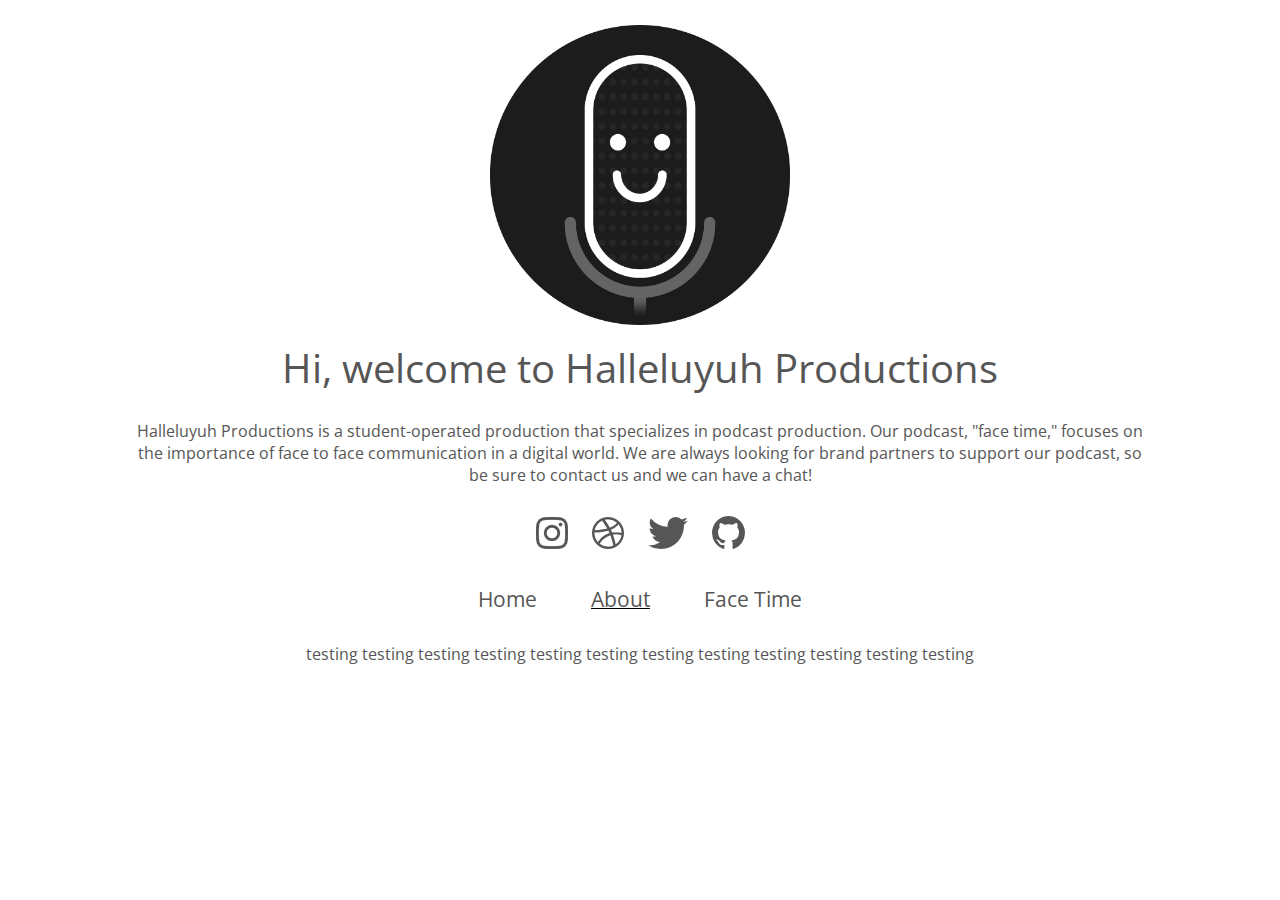
==== about.html @ d64d95d2 "commit" ====
<!DOCTYPE html>
<html>
<head>
    <title>Alex Bracken</title>
    <link rel=stylesheet type="text/css" href='css/main.css'>
    <link href="https://fonts.googleapis.com/css?family=Open+Sans:300,400" rel="stylesheet">
</head>

<body>
    <div class='wrapper'>
        
        <img src= 'images/profile.png' class= 'profile' alt="profile image">
        
        <h1 class='headline'>Hi, welcome to Halleluyuh Productions</h1>
        
        <p>Halleluyuh Productions is a student-operated production that specializes in podcast production. Our podcast, "face time," focuses on the importance of face to face communication in a digital world. We are always looking for brand partners to support our podcast, so be sure to contact us and we can have a chat!</p>
        
        
        <div class='social'>
            <ul>
                <li><a href='https://instagram.com/brckns'><img src="images/instagram.png"></a></li>
                <li><a href='https://dribbble.com/alexbracken'><img src="images/dribbble.png"></a></li>
                <li><a href='https://twitter.com/thealexbracken'><img src="images/twitter.png"></a></li>
                <li><a href='https://github.com/alexbracken'><img src="images/github.png"></a></li>
            </ul>
        </div>
        
        <div class='nav'>
            <ul>
                <li><a href='index.html'>Home</a></li>
                <li  class='currentPage'><a href='about.html'>About</a></li>
                <li><a href='photography.html'>Face Time</a></li>
            </ul>
        </div>
        
        <div class='content'>
            <p>testing testing testing testing testing testing testing testing testing testing testing testing</p>
        
        </div>
        
        
        
        
        
        
        <!--
        <div class='gallery'>
            <div class='gallery-column column1'>
                <a href='images/metavari1.jpg'><img class='gallery-img'src="images/metavari1.jpg"></a>
                <a href='images/ROJO.jpg'><img class='gallery-img'src="images/ROJO.jpg"></a>
            </div>
            <div class='gallery-column column2'>
                <a href="images/interstellar1.jpg"><img class='gallery-img'src='images/interstellar1.jpg'></a>
                <a href="images/boniver.jpg"><img class='gallery-img'src='images/boniver.jpg'></a>
            </div>
        </div>
        -->
    </div>
</body>
</html>
---- css/main.css ----
/********** GLOBALS **********/
* {
    margin: 0;
    padding: 0;
    border: 0;
    outline: 0;
    font-size: 100%;
    vertical-align: baseline;
    background: transparent;
}

html {
    font-family: "Open Sans", sans-serif;
}

h1{
    font-size: 30pt;
    font-weight: 400;
    color: #565656
}

p{
    font-size: 16px;
    font-weight: 400;
    color: #565656
}

a{
    font-size: 18px;
    font-weight: 400;
    color: #565656;
    text-decoration: none;
}

.wrapper{
    width: 50%;
    padding-right: 25%;
    padding-left: 25%;
    text-align: center;
}




/********** Main CSS **********/

.profile {
    padding-top: 25px;
    padding-bottom: 10px;
    align-content: center;
    width: 300px;
}

.headline{
    margin-bottom: 25px;
}

.categoryTitle{
    margin-top: 40px;
    margin-bottom: 10px;
}

.social{
    list-style-type: none;
    margin-top: 30px;
}

.social ul li{
    display: inline;
    margin: 10px;
}

.nav{
    list-style-type: none;
    margin-top: 30px;
}

.nav ul li{
    display: inline;
    padding-left: 25px;
    padding-right: 25px;
    text-align: center;
}

.currentPage{
    text-decoration: underline;
}

.content{
    margin-top: 30px;
}

/********** Gallery **********/

.gallery{
    margin-top: 50px;
}

.column1{
    float: left;
    width: 49.5%;
}

.column2{
    float: right;
    width: 49.5%;
}

.gallery-img{
    width: 100%;
    float: left;
}

.column1 .gallery-img{
    padding: 1%;
    padding-right: .5%;
}

.column2 .gallery-img{
    padding: 1%;
    padding-left: .5%;
}


.developmentNav a{
    font-weight: bold;
}



@media only screen and (max-width: 1300px){
    .wrapper{
        width: 80%;
        padding-right: 10%;
        padding-left: 10%;
        text-align: center;
    }
    
    p {
        font-size: 12pt;
    }
    
    .nav a{
        font-size: 16pt;
    }
}
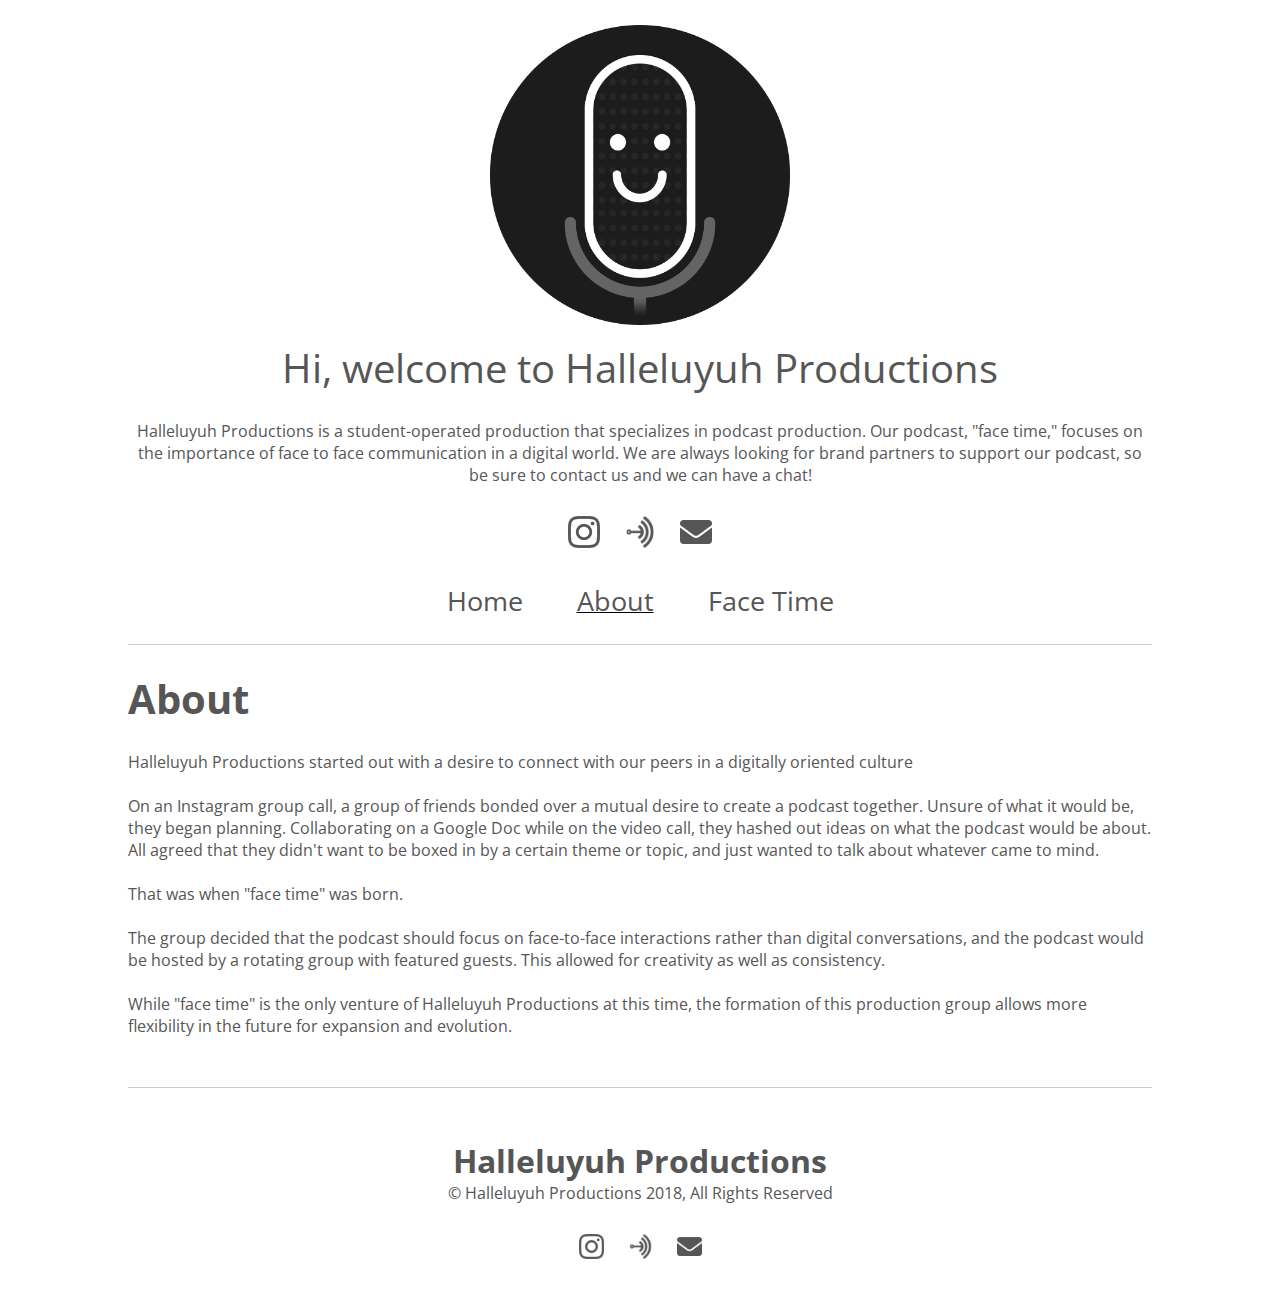
==== commit fe25c9f9: "working final commit" ====
--- a/about.html
+++ b/about.html
@@ -18,27 +18,56 @@
         
         <div class='social'>
             <ul>
-                <li><a href='https://instagram.com/brckns'><img src="images/instagram.png"></a></li>
-                <li><a href='https://dribbble.com/alexbracken'><img src="images/dribbble.png"></a></li>
-                <li><a href='https://twitter.com/thealexbracken'><img src="images/twitter.png"></a></li>
-                <li><a href='https://github.com/alexbracken'><img src="images/github.png"></a></li>
+                        <li><a href='https://instagram.com/halleluyuhproductions'><img src="images/instagram.png"></a></li>
+                        <li><a href='https://anchor.fm/facetime'><img src="images/anchor.png"></a></li>
+                        <li><a href='mailto:facetimepodcast@gmail.com'><img src="images/email.png"></a></li>
             </ul>
         </div>
         
         <div class='nav'>
             <ul>
                 <li><a href='index.html'>Home</a></li>
-                <li  class='currentPage'><a href='about.html'>About</a></li>
-                <li><a href='photography.html'>Face Time</a></li>
+                <li  class='currentPage'><a href='#'>About</a></li>
+                <li><a href='facetime.html'>Face Time</a></li>
             </ul>
         </div>
         
+        
+        <hr>
+        
+        
+        
         <div class='content'>
-            <p>testing testing testing testing testing testing testing testing testing testing testing testing</p>
+            
+            <h1 class="contentTitle">About</h1>
+            <p>Halleluyuh Productions started out with a desire to connect with our peers in a digitally oriented culture</p>
+            <br>
+            <p>On an Instagram group call, a group of friends bonded over a mutual desire to create a podcast together. Unsure of what it would be, they began planning. Collaborating on a Google Doc while on the video call, they hashed out ideas on what the podcast would be about. All agreed that they didn't want to be boxed in by a certain theme or topic, and just wanted to talk about whatever came to mind.</p>
+            <br>
+            <p>That was when "face time" was born.</p>
+            <br>
+            <p>The group decided that the podcast should focus on face-to-face interactions rather than digital conversations, and the podcast would be hosted by a rotating group with featured guests. This allowed for creativity as well as consistency.</p>
+            <br>
+            <p>While "face time" is the only venture of Halleluyuh Productions at this time, the formation of this production group allows more flexibility in the future for expansion and evolution.</p>
         
         </div>
         
+        <hr>
         
+        <div class='footer'>
+            <div class='footerContent'>
+                <h1 class="footerTitle">Halleluyuh Productions</h1>
+                <p class='copyright'>&copy; Halleluyuh Productions 2018, All Rights Reserved</p>
+                <div class='socialFooter'>
+                    <ul>
+                        <li><a href='https://instagram.com/halleluyuhproductions'><img src="images/instagram.png"></a></li>
+                        <li><a href='https://anchor.fm/facetime'><img src="images/anchor.png"></a></li>
+                        <li><a href='mailto:facetimepodcast@gmail.com'><img src="images/email.png"></a></li>
+                    </ul>
+                </div>
+            </div>
+            
+        </div>
         
         
         
--- a/css/main.css
+++ b/css/main.css
@@ -82,12 +82,69 @@
     text-align: center;
 }
 
+.nav ul li a{
+    font-size: 20pt;
+}
+
 .currentPage{
     text-decoration: underline;
 }
 
 .content{
+    margin-top: 0px;
+    margin-bottom: 50px;
+    text-align: left;
+}
+
+
+hr {
+    display: block;
+    height: 1px;
+    border: 0;
+    border-top: 1px solid #ccc;
+    margin: 1em 0;
+    padding: 0;
+    margin-top: 25px;
+    margin-bottom: 25px;
+}
+
+.contentTitle{
+    font-weight: bold;
+    margin-bottom: 25px;
+}
+
+
+.footer{
+    margin-top: 50px;
+    margin-bottom: 50px;
+}
+
+.footerContent{
+    text-align: center;
+}
+
+.footerTitle{
+    font-weight: bold;
+    font-size: 24pt;
+}
+
+
+.socialFooter{
+    list-style-type: none;
     margin-top: 30px;
+}
+
+.socialFooter ul li{
+    display: inline;
+    margin: 10px;
+}
+
+.socialFooter ul li img{
+    width: 25px;
+}
+
+.copyright{
+    font-size: 12pt;
 }
 
 /********** Gallery **********/
@@ -125,6 +182,11 @@
 .developmentNav a{
     font-weight: bold;
 }
+
+
+
+
+/********** Gallery **********/
 
 
 
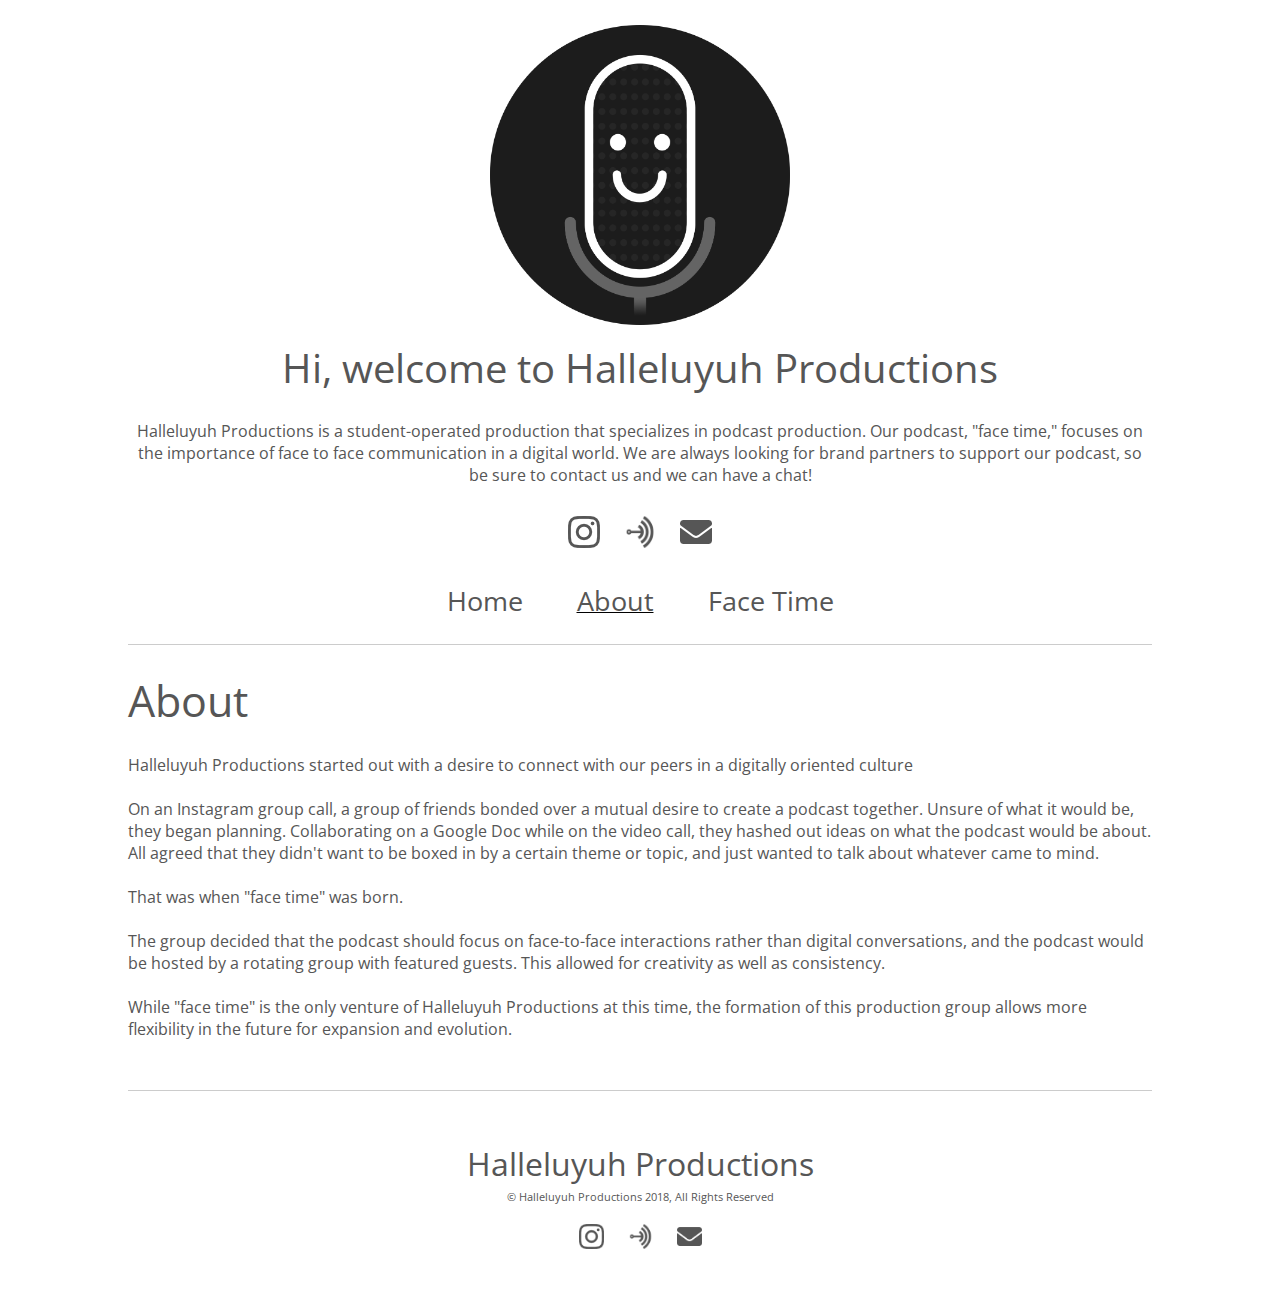
==== commit 6cc9ac38: "small changes" ====
--- a/about.html
+++ b/about.html
@@ -4,6 +4,8 @@
     <title>Alex Bracken</title>
     <link rel=stylesheet type="text/css" href='css/main.css'>
     <link href="https://fonts.googleapis.com/css?family=Open+Sans:300,400" rel="stylesheet">
+    <link rel="shortcut icon" href="/favicon.ico" type="image/x-icon">
+    <link rel="icon" href="/favicon.ico" type="image/x-icon">
 </head>
 
 <body>
@@ -28,7 +30,7 @@
             <ul>
                 <li><a href='index.html'>Home</a></li>
                 <li  class='currentPage'><a href='#'>About</a></li>
-                <li><a href='facetime.html'>Face Time</a></li>
+                <li><a href='https://anchor.fm/facetime'>Face Time</a></li>
             </ul>
         </div>
         
--- a/css/main.css
+++ b/css/main.css
@@ -109,7 +109,7 @@
 }
 
 .contentTitle{
-    font-weight: bold;
+    font-size: 32pt;
     margin-bottom: 25px;
 }
 
@@ -124,14 +124,13 @@
 }
 
 .footerTitle{
-    font-weight: bold;
     font-size: 24pt;
 }
 
 
 .socialFooter{
     list-style-type: none;
-    margin-top: 30px;
+    margin-top: 20px;
 }
 
 .socialFooter ul li{
@@ -144,7 +143,8 @@
 }
 
 .copyright{
-    font-size: 12pt;
+    font-size: 8pt;
+    margin-top: 5px;
 }
 
 /********** Gallery **********/
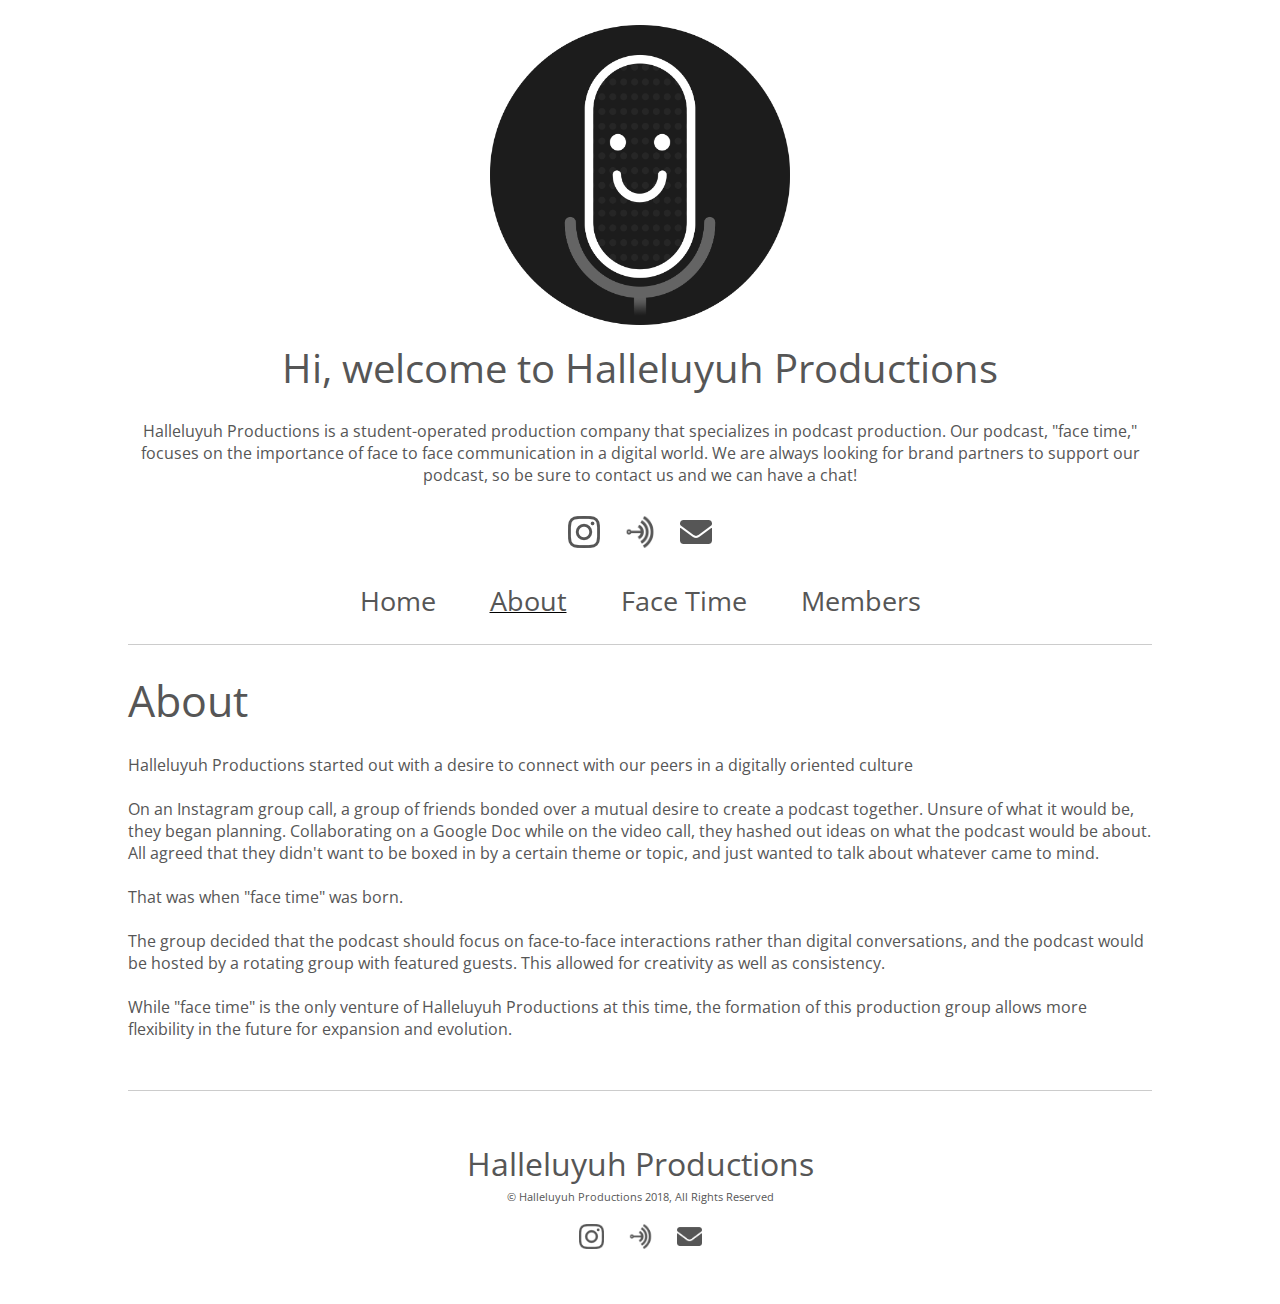
==== commit 5a5b9134: "members changes" ====
--- a/about.html
+++ b/about.html
@@ -1,7 +1,7 @@
 <!DOCTYPE html>
 <html>
 <head>
-    <title>Alex Bracken</title>
+    <title>About</title>
     <link rel=stylesheet type="text/css" href='css/main.css'>
     <link href="https://fonts.googleapis.com/css?family=Open+Sans:300,400" rel="stylesheet">
     <link rel="shortcut icon" href="/favicon.ico" type="image/x-icon">
@@ -15,7 +15,7 @@
         
         <h1 class='headline'>Hi, welcome to Halleluyuh Productions</h1>
         
-        <p>Halleluyuh Productions is a student-operated production that specializes in podcast production. Our podcast, "face time," focuses on the importance of face to face communication in a digital world. We are always looking for brand partners to support our podcast, so be sure to contact us and we can have a chat!</p>
+        <p>Halleluyuh Productions is a student-operated production company that specializes in podcast production. Our podcast, "face time," focuses on the importance of face to face communication in a digital world. We are always looking for brand partners to support our podcast, so be sure to contact us and we can have a chat!</p>
         
         
         <div class='social'>
@@ -31,6 +31,7 @@
                 <li><a href='index.html'>Home</a></li>
                 <li  class='currentPage'><a href='#'>About</a></li>
                 <li><a href='https://anchor.fm/facetime'>Face Time</a></li>
+                <li><a href='members.html'>Members</a></li>
             </ul>
         </div>
         
--- a/css/main.css
+++ b/css/main.css
@@ -147,6 +147,48 @@
     margin-top: 5px;
 }
 
+.profileImg{
+    width: 20%;
+    float: left;
+    padding-right: 50px;
+}
+
+.members{
+    display: block;
+    margin-bottom: 100px;
+    height: auto;
+}
+
+.members p{
+    text-align: left;
+}
+
+.memberName{
+    text-align: left;
+}
+
+.memberPosition{
+    font-weight: bold;
+}
+
+.memberDescription{
+    font-size: 10pt;
+}
+
+.memberSocials{
+    list-style-type: none;
+    margin-top: 10px;
+    float: left;
+}
+
+.memberSocials ul li{
+    display: inline;
+    margin-right: 5px;
+}
+
+.memberSocials ul li img{
+    width: 20px;
+}
 /********** Gallery **********/
 
 .gallery{
@@ -164,7 +206,7 @@
 }
 
 .gallery-img{
-    width: 100%;
+    width: 50%;
     float: left;
 }
 
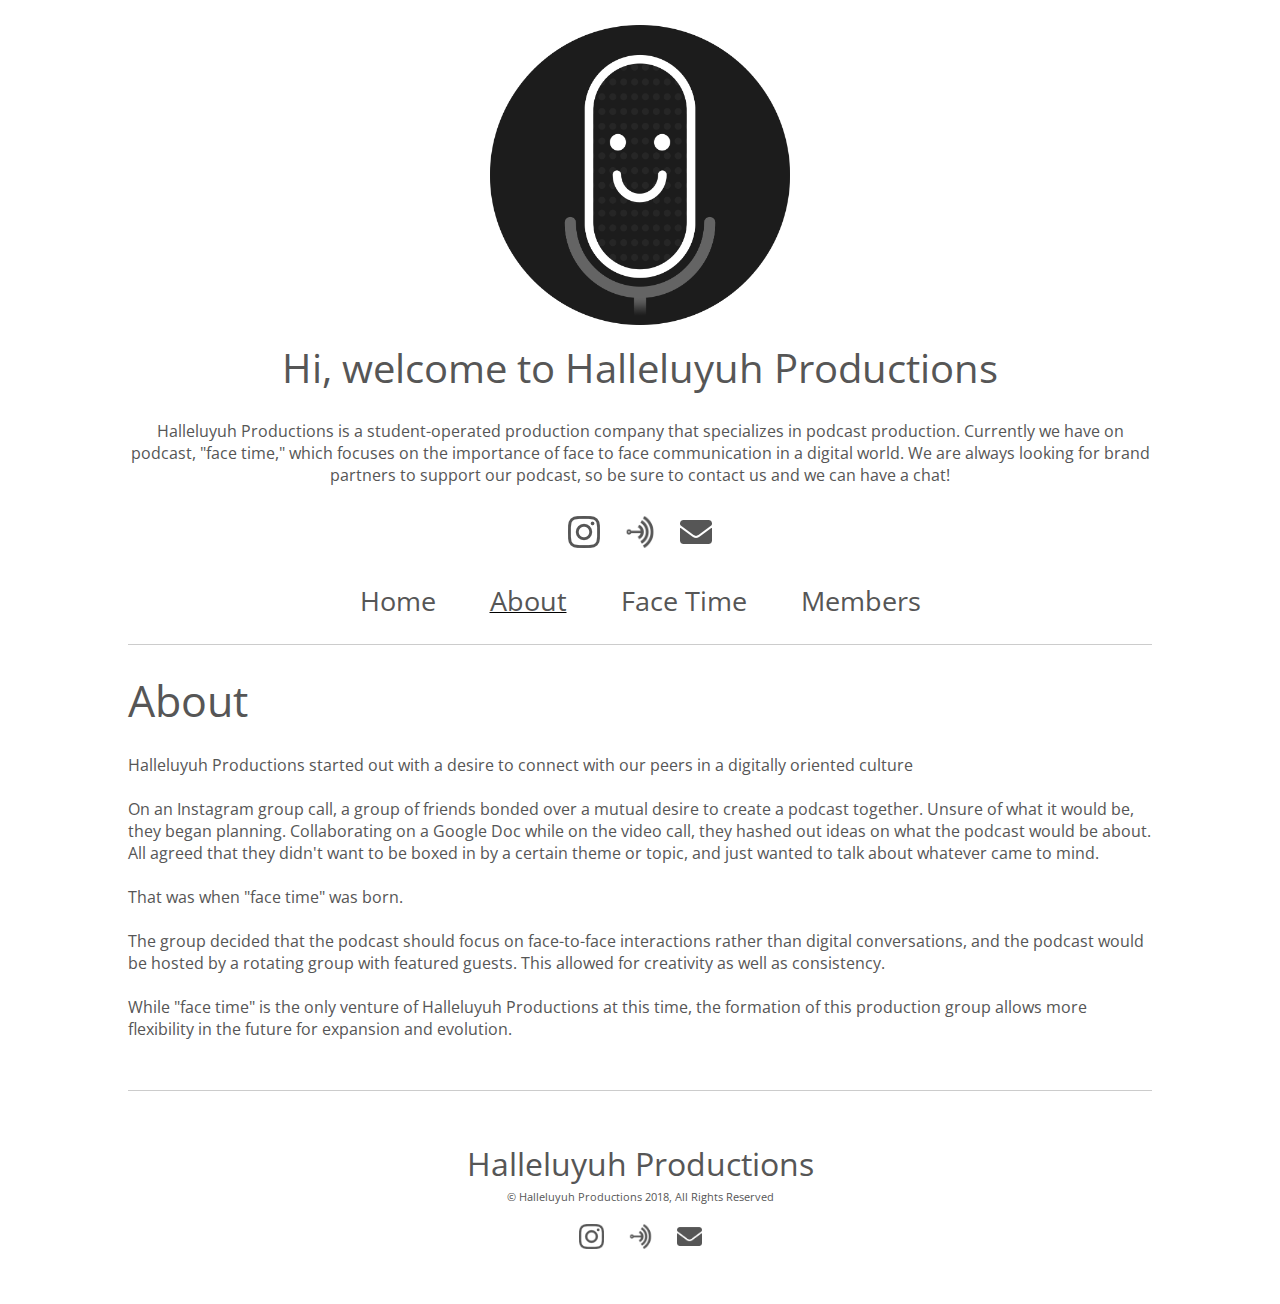
==== commit 23b283f7: "misc changes" ====
--- a/about.html
+++ b/about.html
@@ -15,7 +15,7 @@
         
         <h1 class='headline'>Hi, welcome to Halleluyuh Productions</h1>
         
-        <p>Halleluyuh Productions is a student-operated production company that specializes in podcast production. Our podcast, "face time," focuses on the importance of face to face communication in a digital world. We are always looking for brand partners to support our podcast, so be sure to contact us and we can have a chat!</p>
+        <p>Halleluyuh Productions is a student-operated production company that specializes in podcast production. Currently we have on podcast, "face time," which focuses on the importance of face to face communication in a digital world. We are always looking for brand partners to support our podcast, so be sure to contact us and we can have a chat!</p>
         
         
         <div class='social'>
